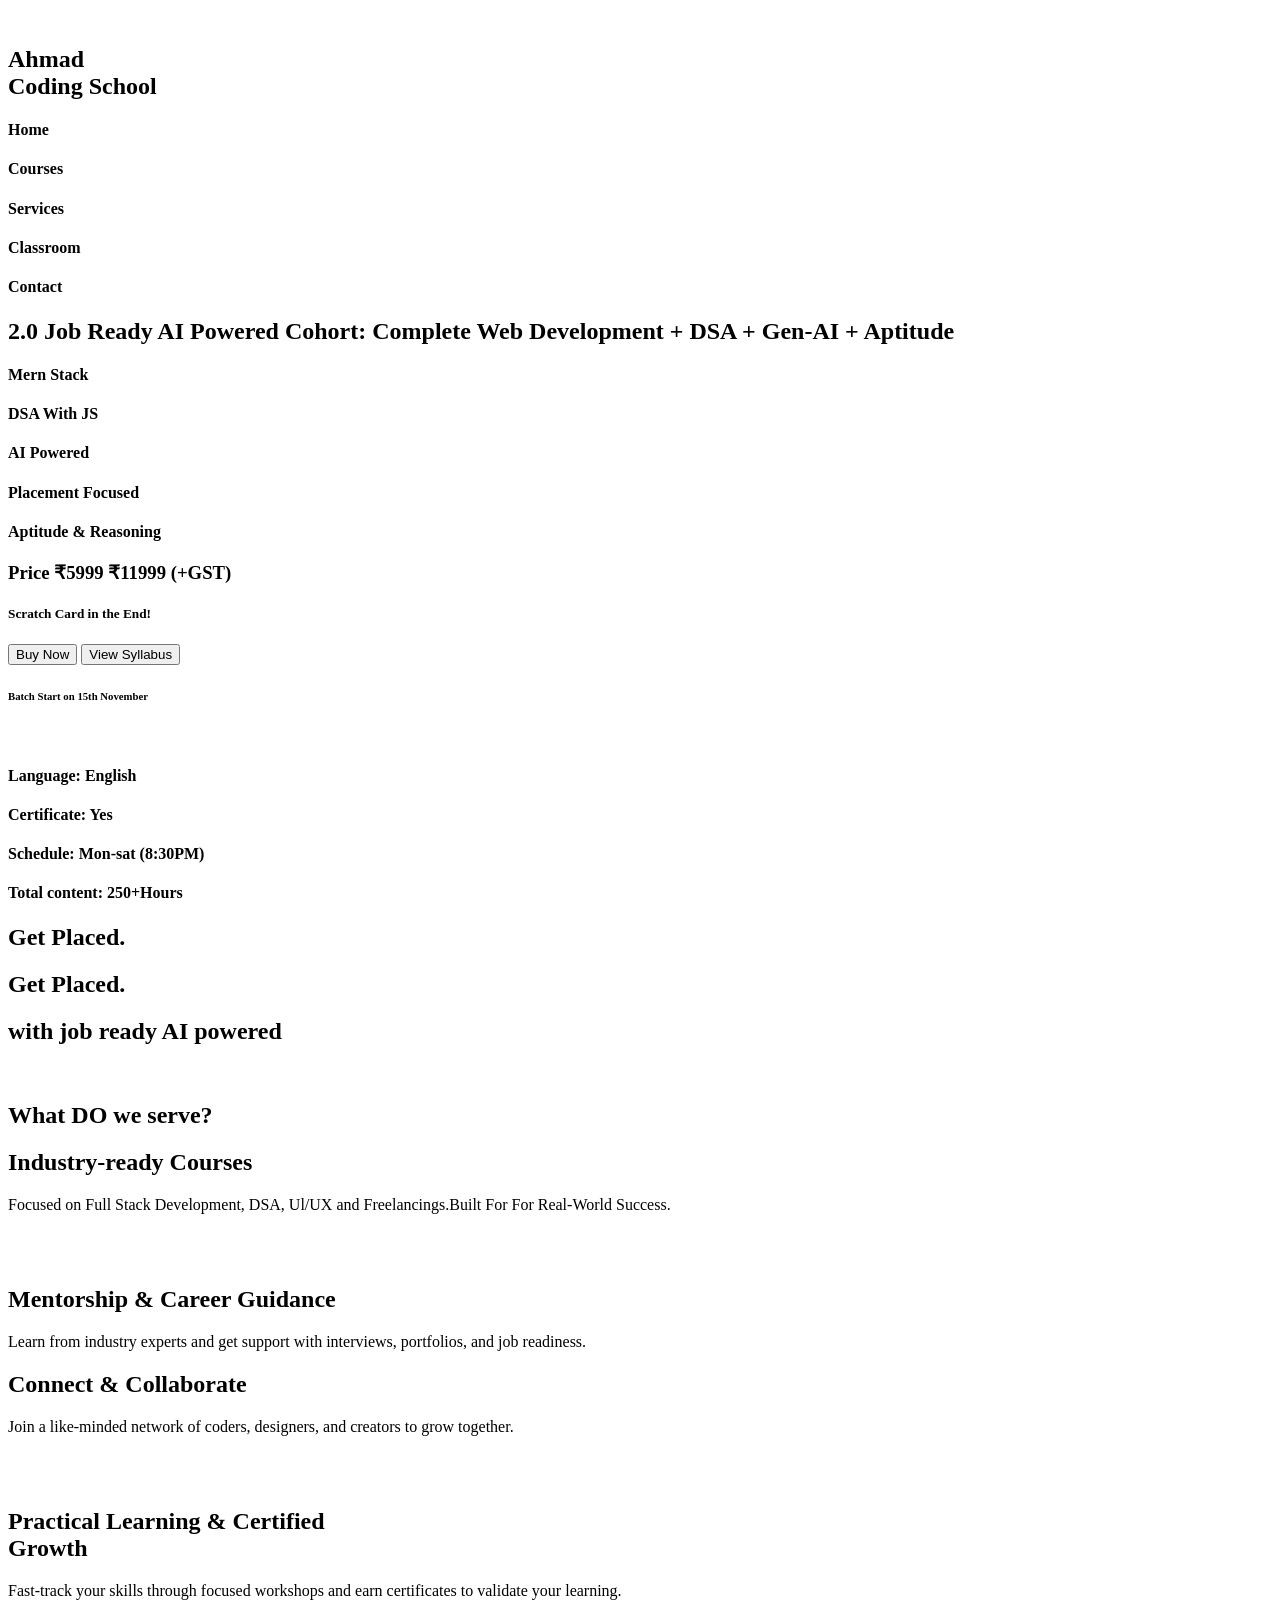
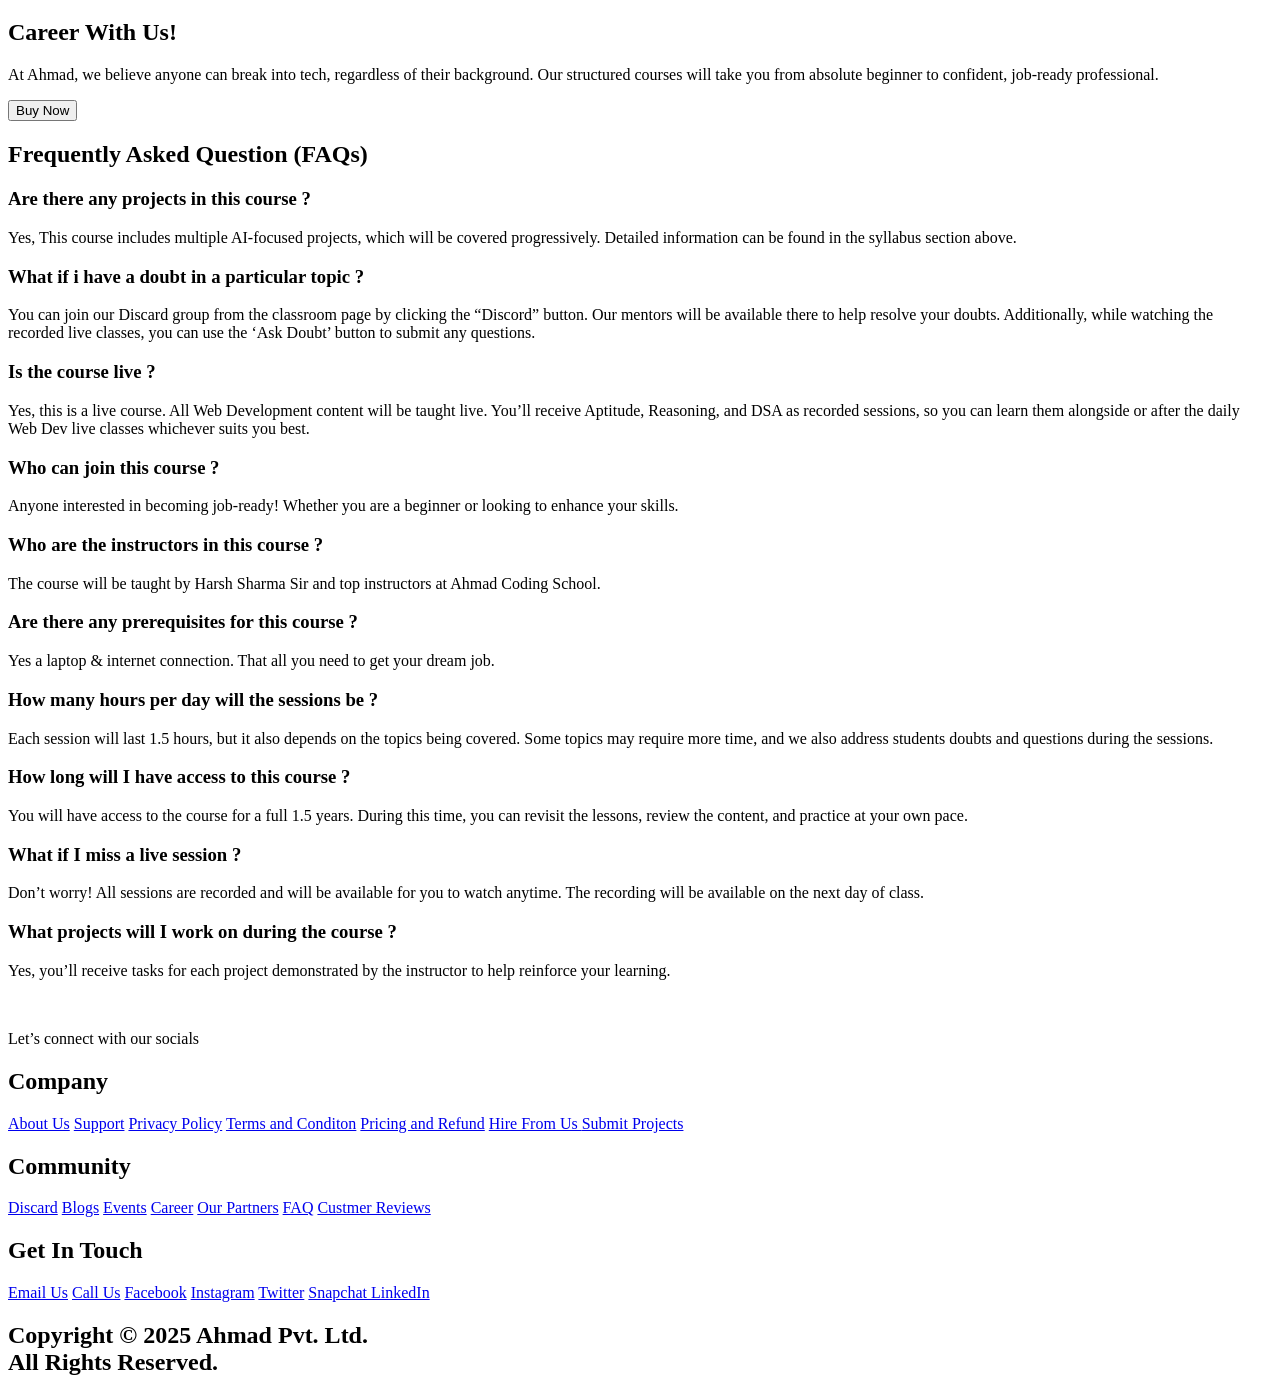
==== index.html @ 0f638e6b "Add files via upload" ====
<!DOCTYPE html>
<html lang="en">
  <head>
    <meta charset="UTF-8" />
    <meta http-equiv="X-UA-Compatible" content="IE=edge" />
    <meta name="viewport" content="width=device-width, initial-scale=1.0" />
    <link
      rel="stylesheet"
      href="https://cdnjs.cloudflare.com/ajax/libs/font-awesome/7.0.1/css/all.min.css"
      integrity="sha512-2SwdPD6INVrV/lHTZbO2nodKhrnDdJK9/kg2XD1r9uGqPo1cUbujc+IYdlYdEErWNu69gVcYgdxlmVmzTWnetw=="
      crossorigin="anonymous"
      referrerpolicy="no-referrer" />
    <link rel="stylesheet" href="coding.css" />
    <title>Ahmad Coding School</title>
  </head>
  <body>
    <nav class="nav">
      <div class="nav1">
        <img src="./logo/logo-1.png" alt="" />
        <h2>
          Ahmad <br />
          Coding School
        </h2>
      </div>
      <div class="nav2">
        <h4>Home</h4>
        <h4>Courses</h4>
        <h4>Services</h4>
        <h4>Classroom</h4>
        <h4>Contact</h4>
        <i class="fa-solid fa-bell"></i>
        <i class="fa-solid fa-phone"></i>
        <i class="fa-solid fa-bars"></i>
      </div>
    </nav>
    <!-- section start  -->
    <main>
      <section class="section1">
        <div class="left">
          <h1>
            2.0 Job Ready AI Powered Cohort: Complete Web Development + DSA +
            Gen-AI + Aptitude
          </h1>
          <div class="tags">
            <h4>Mern Stack</h4>
            <h4>DSA With JS</h4>
            <h4>AI Powered</h4>
            <h4>Placement Focused</h4>
            <h4>Aptitude & Reasoning</h4>
          </div>
          <h3 class="Price">
            Price <span class="green"> ₹5999</span>
            <span class="light"> ₹11999</span> (+GST)
          </h3>
          <h5>Scratch Card in the End!</h5>
          <div class="cta">
            <button class="button1">Buy Now</button>
            <button class="button2">View Syllabus</button>
          </div>
          <h6>Batch Start on <span>15th November </span></h6>
        </div>
        <div class="right">
          <div class="right-side">
            <div class="images">
              <img src="./logo/person2.jpg" alt="" />
            </div>
            <div class="right-tags">
              <h4>Language: <span>English</span></h4>
              <h4>Certificate: <span>Yes</span></h4>
              <h4>Schedule: <span>Mon-sat</span> (8:30PM)</h4>
              <h4>Total content: <span> 250+Hours </span></h4>
            </div>
          </div>
        </div>
      </section>
      <section class="section2">
        <div>
          <h1 class="bloom">Get Placed.</h1>
          <h1>Get Placed.</h1>
        </div>

        <h2>with job ready AI powered</h2>
        <img
          src="https://ik.imagekit.io/sheryians/Cohort%202.0/Group%2076(1)_G8t15l3CHb.png?updatedAt=1754552905662"
          alt="" />
      </section>

      <section class="section3">
        <div class="heading">
          <h1>What DO we serve?</h1>
        </div>

        <div class="box1">
          <div class="data">
            <h1>Industry-ready Courses</h1>
            <p>
              Focused on Full Stack Development, DSA, Ul/UX and
              Freelancings.Built For For Real-World Success.
            </p>
          </div>
          <div class="image">
            <img
              src="https://plus.unsplash.com/premium_vector-1682310664746-f934119dffd6?w=900&auto=format&fit=crop&q=60&ixlib=rb-4.1.0&ixid=M3wxMjA3fDB8MHxzZWFyY2h8MXx8Y29kZXxlbnwwfDB8MHx8fDA%3D"
              alt="" />
          </div>
        </div>
        <div class="box2">
          <div class="image">
            <img
              src="https://plus.unsplash.com/premium_vector-1682306831269-3d16a30e3966?w=900&auto=format&fit=crop&q=60&ixlib=rb-4.1.0&ixid=M3wxMjA3fDB8MHxzZWFyY2h8MXx8bWVudG9yc2hpcHxlbnwwfDB8MHx8fDA%3D"
              alt="" />
          </div>
          <div class="data">
            <h1>Mentorship & Career Guidance</h1>
            <p>
              Learn from industry experts and get support with interviews,
              portfolios, and job readiness.
            </p>
          </div>
        </div>
        <div class="box3">
          <div class="data">
            <h1>Connect & Collaborate</h1>
            <p>
              Join a like-minded network of coders, designers, and creators to
              grow together.
            </p>
          </div>
          <div class="image">
            <img
              src="https://plus.unsplash.com/premium_vector-1717082060641-5d649cb834aa?w=900&auto=format&fit=crop&q=60&ixlib=rb-4.1.0&ixid=M3wxMjA3fDB8MHxzZWFyY2h8OXx8Y29sbGFib3JhdGV8ZW58MHwwfDB8fHww"
              alt="" />
          </div>
        </div>
        <div class="box4">
          <div class="image">
            <img
              src="https://plus.unsplash.com/premium_vector-1682308752501-1ebeac94d735?w=900&auto=format&fit=crop&q=60&ixlib=rb-4.1.0&ixid=M3wxMjA3fDB8MHxzZWFyY2h8OXx8c3VjY2Vzc3xlbnwwfDB8MHx8fDA%3D"
              alt="" />
          </div>
          <div class="data">
            <h1>
              Practical Learning & Certified <br />
              Growth
            </h1>
            <p>
              Fast-track your skills through focused workshops and earn
              certificates to validate your learning.
            </p>
          </div>
        </div>
      </section>

      <section class="section4">
        <div class="career">
          <h1>Career With Us!</h1>
          <p>
            At Ahmad, we believe anyone can break into tech, regardless of their
            background. Our structured courses will take you from absolute
            beginner to confident, job-ready professional.
          </p>
          <button>Buy Now</button>
        </div>
      </section>

      <section class="section5">
        <div class="text">
          <h1>Frequently Asked Question (FAQs)</h1>
        </div>
        <div class="faqs">
          <div class="faqs-ques">
            <h3>Are there any projects in this course ?</h3>
            <p>
              Yes, This course includes multiple AI-focused projects, which will
              be covered progressively. Detailed information can be found in the
              syllabus section above.
            </p>
          </div>
          <div class="faqs-ques">
            <h3>What if i have a doubt in a particular topic ?</h3>
            <p>
              You can join our Discard group from the classroom page by clicking
              the “Discord” button. Our mentors will be available there to help
              resolve your doubts. Additionally, while watching the recorded
              live classes, you can use the ‘Ask Doubt’ button to submit any
              questions.
            </p>
          </div>
          <div class="faqs-ques">
            <h3>Is the course live ?</h3>
            <p>
              Yes, this is a live course. All Web Development content will be
              taught live. You’ll receive Aptitude, Reasoning, and DSA as
              recorded sessions, so you can learn them alongside or after the
              daily Web Dev live classes whichever suits you best.
            </p>
          </div>
          <div class="faqs-ques">
            <h3>Who can join this course ?</h3>
            <p>
              Anyone interested in becoming job-ready! Whether you are a
              beginner or looking to enhance your skills.
            </p>
          </div>
          <div class="faqs-ques">
            <h3>Who are the instructors in this course ?</h3>
            <p>
              The course will be taught by Harsh Sharma Sir and top instructors
              at Ahmad Coding School.
            </p>
          </div>
          <div class="faqs-ques">
            <h3>Are there any prerequisites for this course ?</h3>
            <p>
              Yes a laptop & internet connection. That all you need to get your
              dream job.
            </p>
          </div>
          <div class="faqs-ques">
            <h3>How many hours per day will the sessions be ?</h3>
            <p>
              Each session will last 1.5 hours, but it also depends on the
              topics being covered. Some topics may require more time, and we
              also address students doubts and questions during the sessions.
            </p>
          </div>
          <div class="faqs-ques">
            <h3>How long will I have access to this course ?</h3>
            <p>
              You will have access to the course for a full 1.5 years. During
              this time, you can revisit the lessons, review the content, and
              practice at your own pace.
            </p>
          </div>
          <div class="faqs-ques">
            <h3>What if I miss a live session ?</h3>
            <p>
              Don’t worry! All sessions are recorded and will be available for
              you to watch anytime. The recording will be available on the next
              day of class.
            </p>
          </div>
          <div class="faqs-ques">
            <h3>What projects will I work on during the course ?</h3>
            <p>
              Yes, you’ll receive tasks for each project demonstrated by the
              instructor to help reinforce your learning.
            </p>
          </div>
        </div>
      </section>
      <section class="footer">
        <div class="top">
          <div class="footer-section">
            <img src="./logo/logo-1.png" alt="" />
            <p>Let’s connect with our socials</p>
            <div class="socials">
              <a href="https://www.instagram.com/its_ahmad0777/?hl=en">
                <i class="fa-brands fa-instagram"></i>
              </a>
              <a href="https://www.instagram.com/its_ahmad0777/?hl=en">
                <i class="fa-brands fa-twitter"></i>
              </a>
              <a href="https://www.instagram.com/its_ahmad0777/?hl=en">
                <i class="fa-brands fa-facebook"></i>
              </a>
              <a href="https://www.instagram.com/its_ahmad0777/?hl=en">
                <i class="fa-brands fa-snapchat"></i>
              </a>
              <a href="https://www.instagram.com/its_ahmad0777/?hl=en">
                <i class="fa-brands fa-linkedin"></i>
              </a>
            </div>
          </div>
          <div class="footer-section">
            <h2>Company</h2>
            <div class="options">
              <a href="#">About Us</a>
              <a href="#">Support</a>
              <a href="#">Privacy Policy</a>
              <a href="#">Terms and Conditon</a>
              <a href="#">Pricing and Refund</a>
              <a href="#">Hire From Us </a>
              <a href="#">Submit Projects</a>
            </div>
          </div>
          <div class="footer-section">
            <h2>Community</h2>
            <div class="options">
              <a href="#">Discard</a>
              <a href="#">Blogs</a>
              <a href="#">Events</a>
              <a href="#">Career</a>
              <a href="#">Our Partners</a>
              <a href="#">FAQ</a>
              <a href="#">Custmer Reviews</a>
            </div>
          </div>
          <div class="footer-section">
            <h2>Get In Touch</h2>
            <div class="options">
              <a href="#">Email Us</a>
              <a href="#">Call Us</a>
              <a href="#">Facebook</a>
              <a href="#">Instagram</a>
              <a href="#">Twitter</a>
              <a href="#">Snapchat </a>
              <a href="#">LinkedIn</a>
            </div>
          </div>
        </div>
        <div class="bottom">
          <h2>
            Copyright © 2025 Ahmad Pvt. Ltd.
            <br />
            All Rights Reserved.
          </h2>
        </div>
      </section>
    </main>
  </body>
</html>
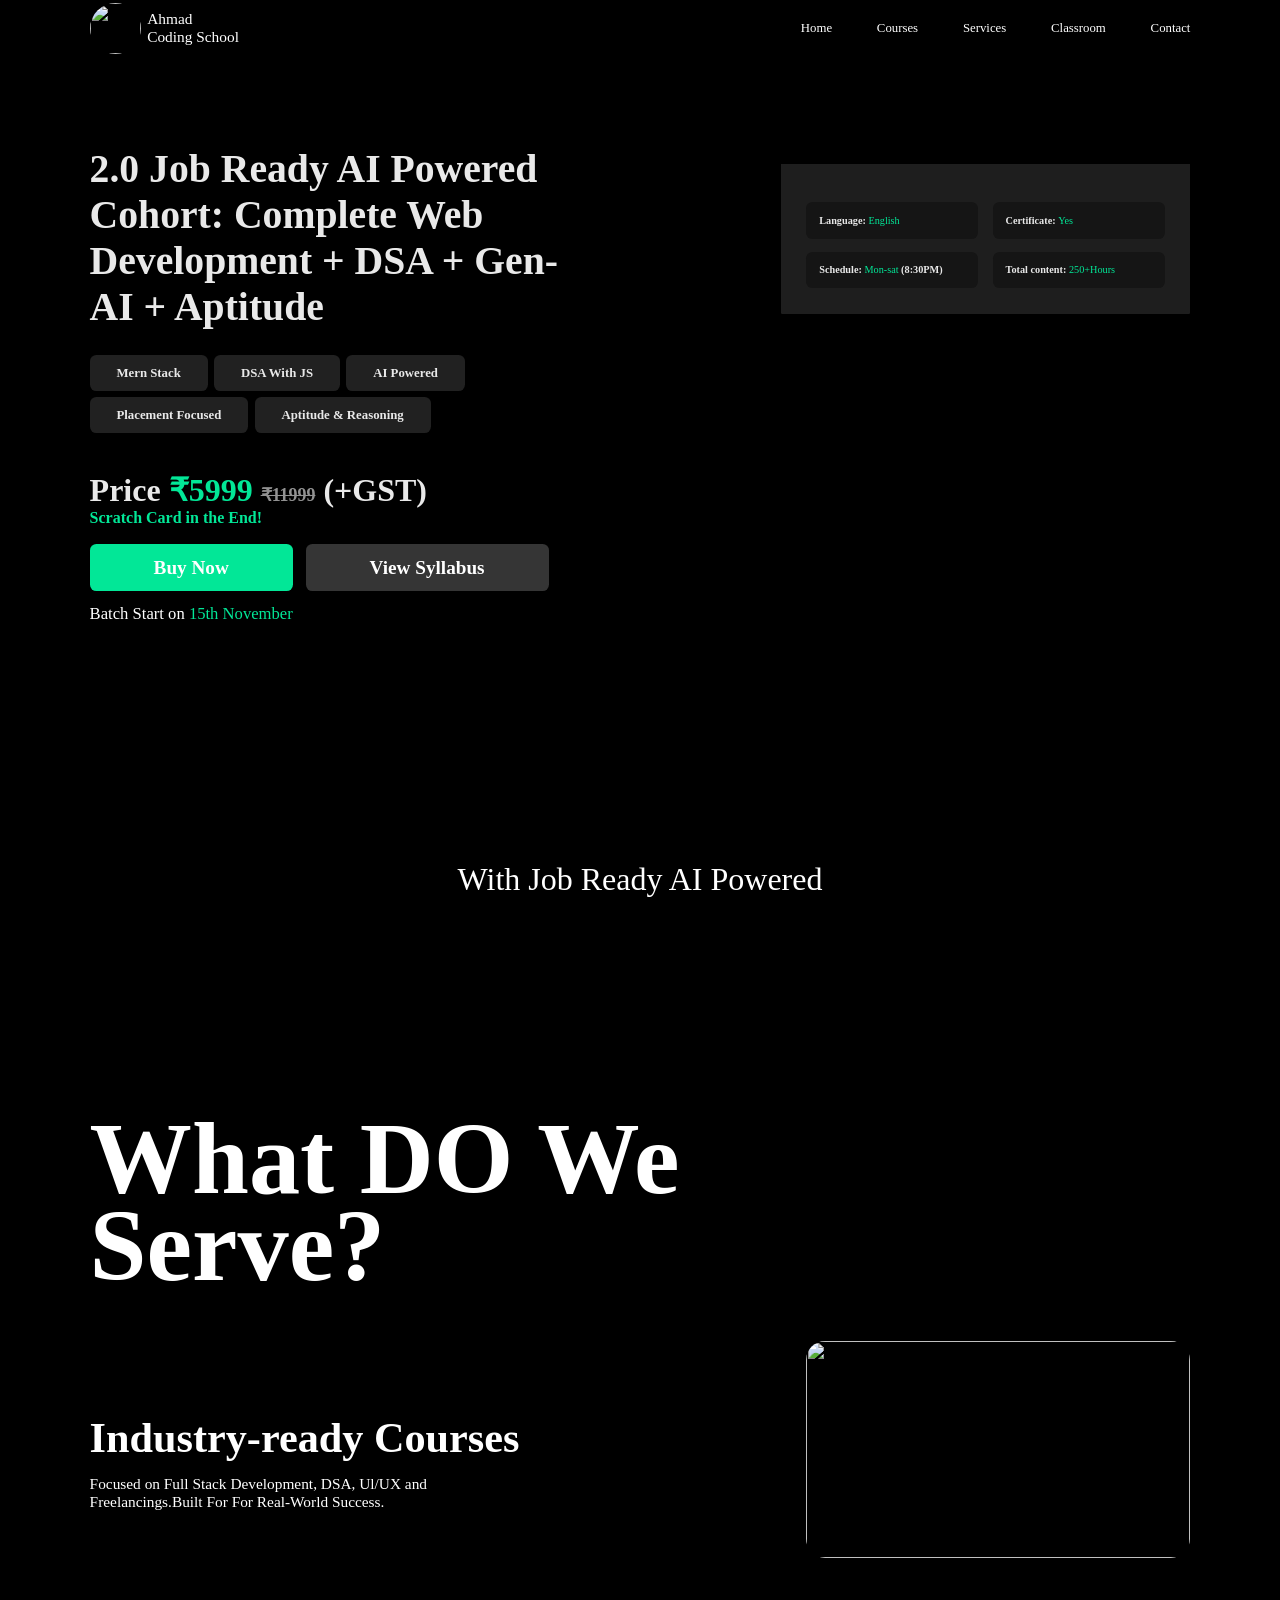
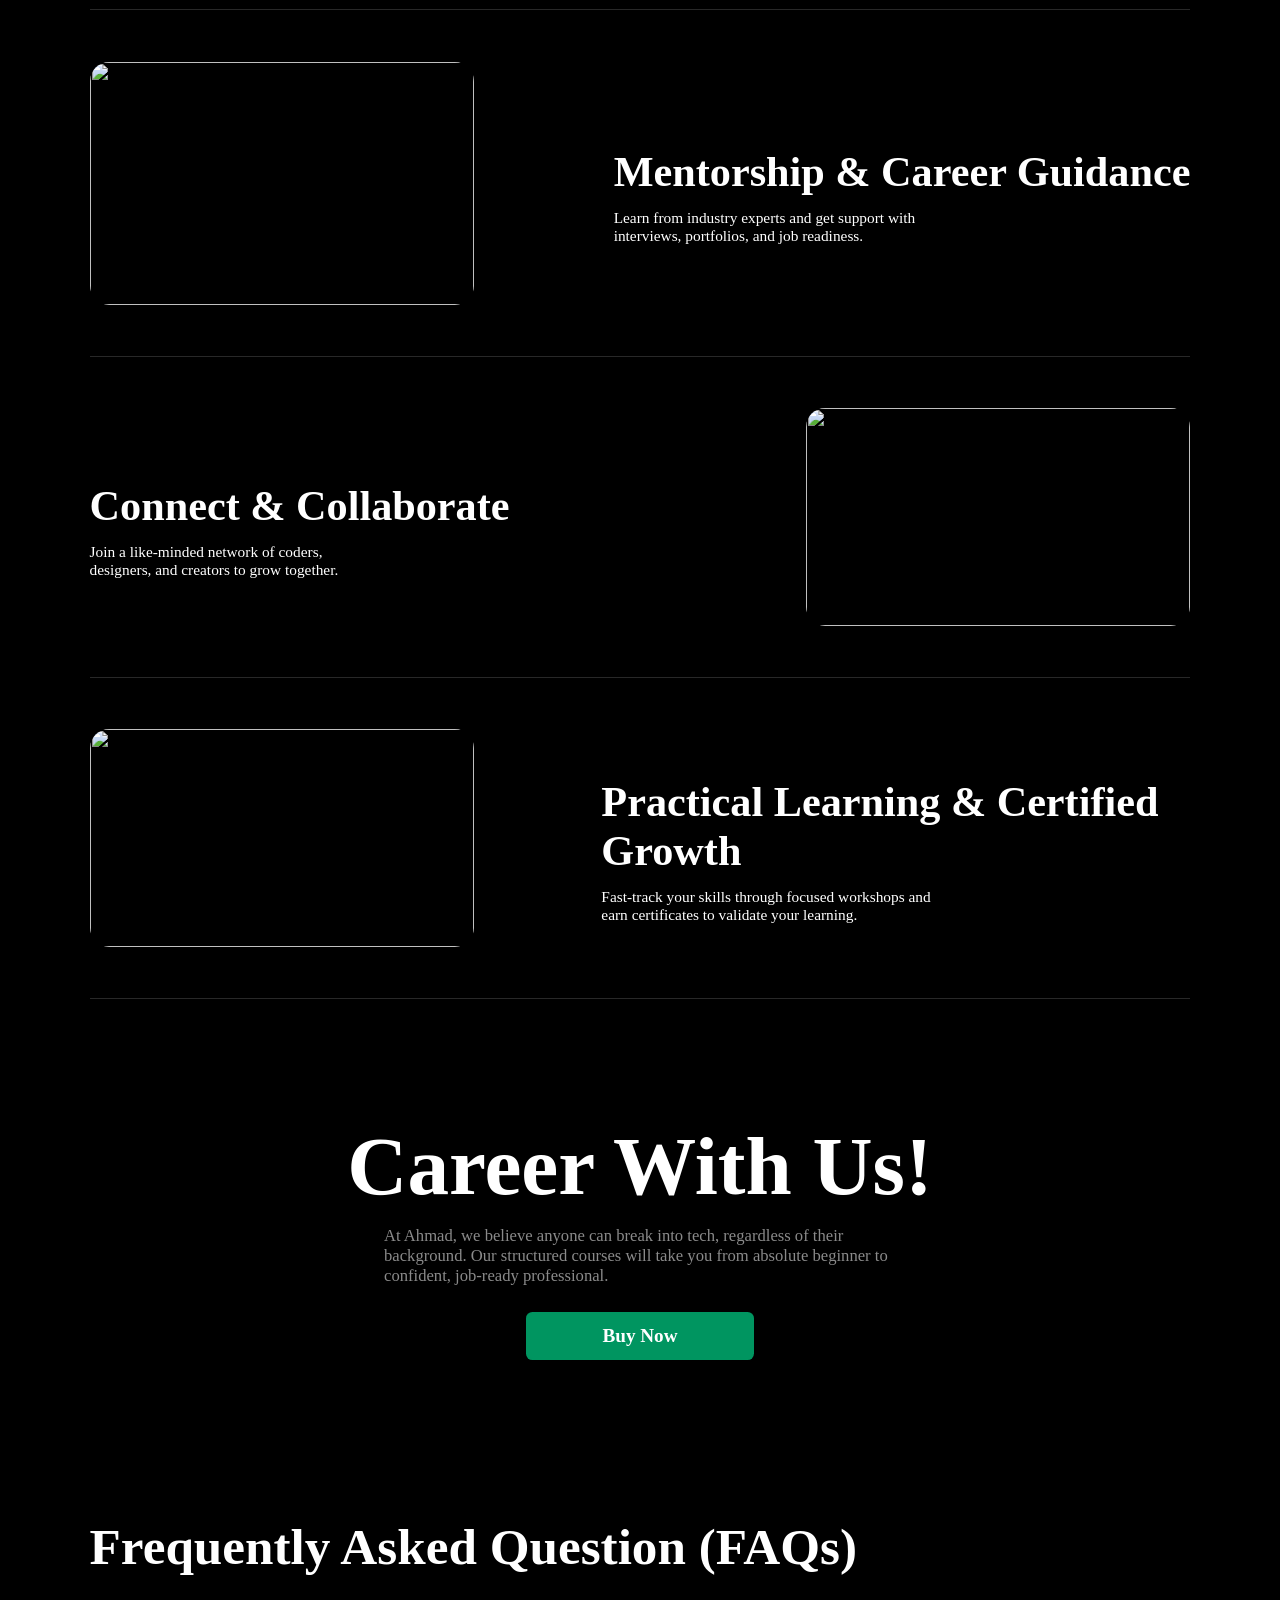
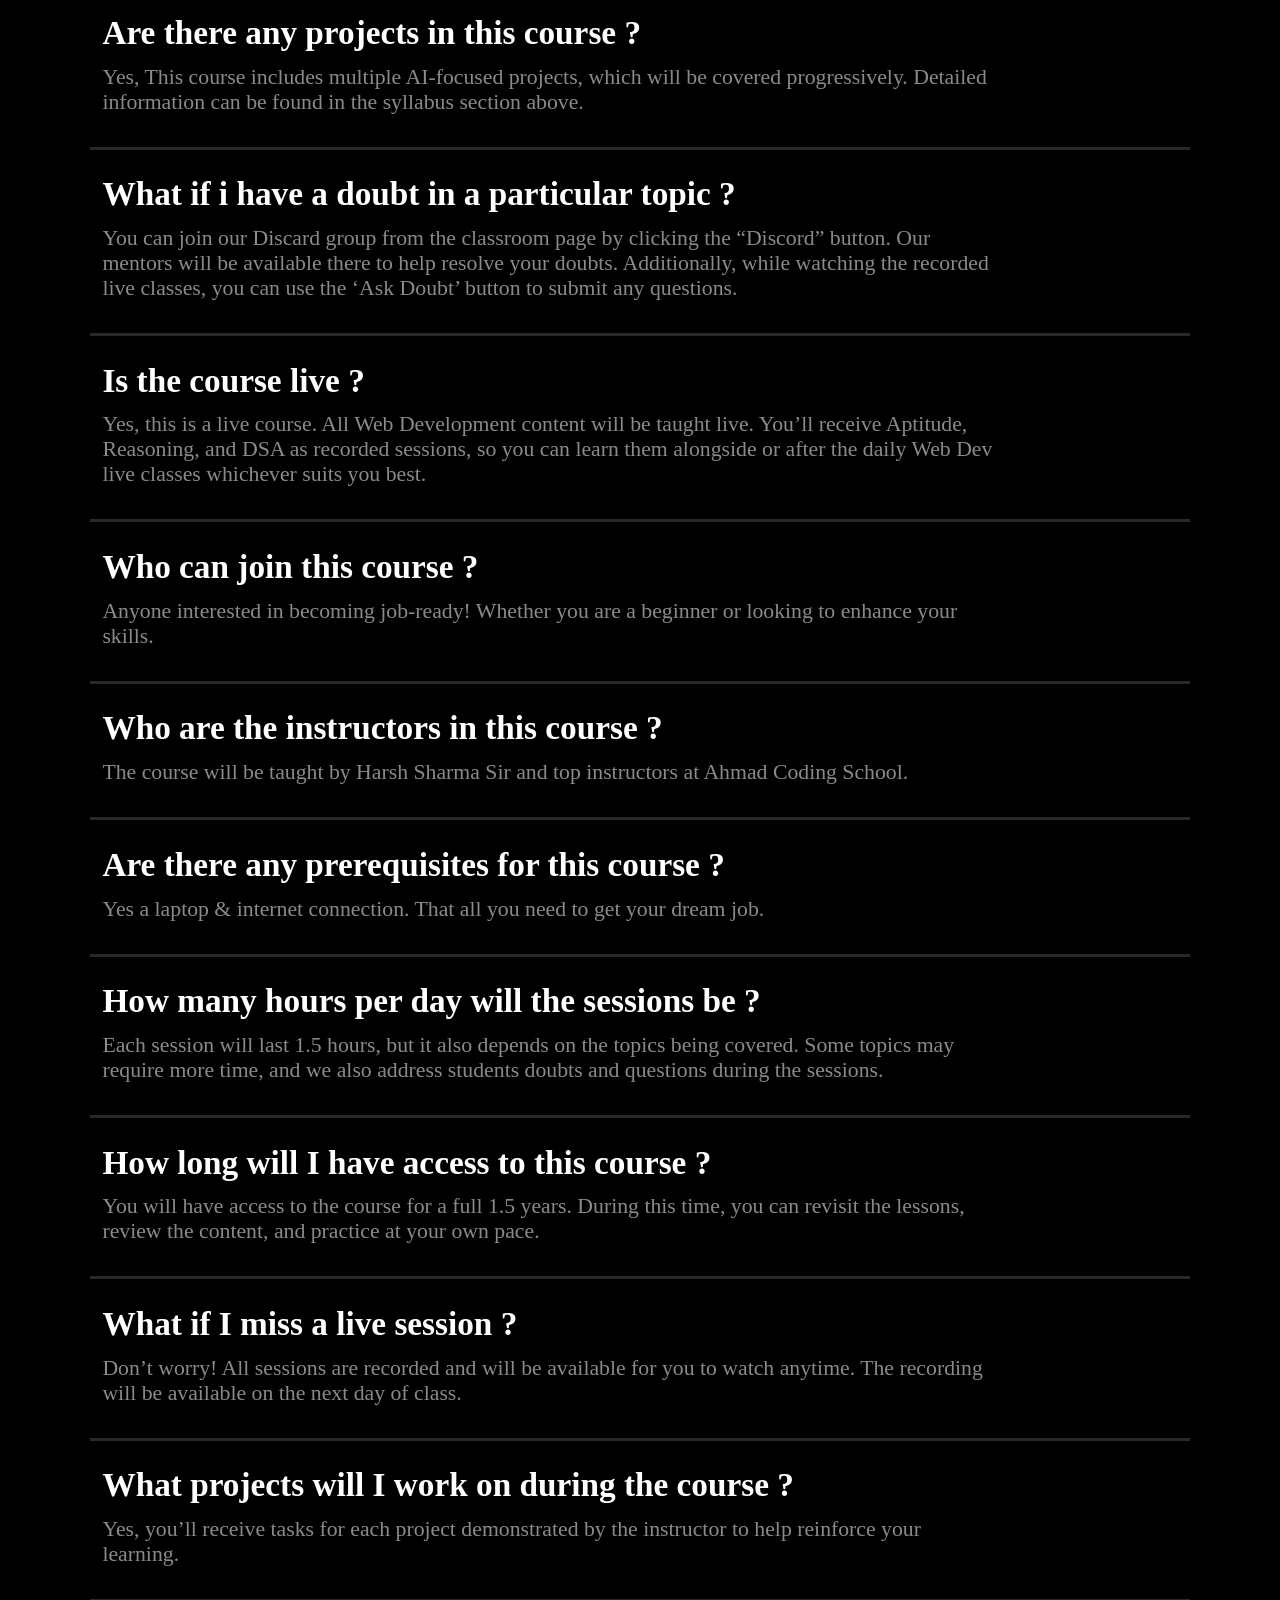
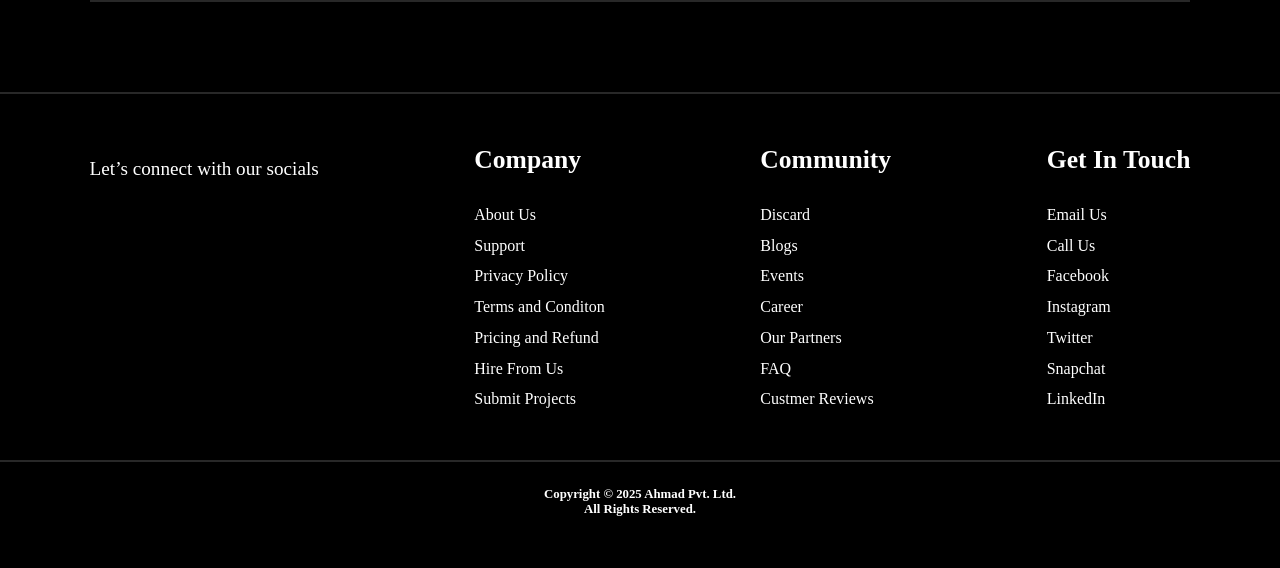
==== commit d581316c: "Add files via upload" ====
--- a/index.html
+++ b/index.html
@@ -10,7 +10,7 @@
       integrity="sha512-2SwdPD6INVrV/lHTZbO2nodKhrnDdJK9/kg2XD1r9uGqPo1cUbujc+IYdlYdEErWNu69gVcYgdxlmVmzTWnetw=="
       crossorigin="anonymous"
       referrerpolicy="no-referrer" />
-    <link rel="stylesheet" href="coding.css" />
+    <link rel="stylesheet" href="style.css" />
     <title>Ahmad Coding School</title>
   </head>
   <body>
--- a/style.css
+++ b/style.css
@@ -0,0 +1,781 @@
+@import url(https://db.onlinewebfonts.com/c/38d41072aa88a50711d4d50dd0d50f6b?family=Neue+Machina+Regular);
+@import url(https://db.onlinewebfonts.com/c/2bf16335573007d828f4197c2b884c04?family=Satoshi);
+
+* {
+  margin: 0;
+  padding: 0;
+  box-sizing: border-box;
+  color: white;
+}
+html,
+body {
+  height: 100%;
+  width: 100%;
+}
+body {
+  background-color: black;
+}
+nav {
+  display: flex;
+  align-items: center;
+  justify-content: space-between;
+  background-color: transparent;
+  padding: 0.2vw 7vw;
+  cursor: pointer;
+  width: 100%;
+}
+.nav1 {
+  display: flex;
+  align-items: center;
+  gap: 0.5vw;
+}
+.nav1 img {
+  width: 4vw;
+  height: 4vw;
+  border-radius: 50%;
+}
+.nav1 h2 {
+  font-size: 1.2vw;
+  font-weight: 400;
+  font-family: "Neue Machina Regular";
+}
+
+.nav2 {
+  display: flex;
+  align-items: center;
+  gap: 3.5vw;
+}
+.nav2 h4 {
+  font-size: 1vw;
+  font-weight: 100;
+  font-family: "Neue Machina Regular";
+}
+
+.nav2 i {
+  display: none;
+}
+@media (max-width: 600px) {
+  nav {
+    padding: 2vw 6vw;
+  }
+  .nav1 img {
+    height: 6vw;
+    width: 6vw;
+  }
+  .nav1 h2 {
+    font-size: 2.3vw;
+  }
+
+  .nav2 h4 {
+    display: none;
+  }
+  .nav2 i {
+    display: block;
+  }
+}
+
+/* section  start  */
+
+.section1 {
+  display: flex;
+  align-items: self-start;
+  justify-content: space-between;
+  font-family: serif;
+  padding: 7vw 7vw;
+  cursor: pointer;
+}
+.section1 .left {
+  width: 43%;
+}
+.section1 .left h1 {
+  font-size: 3.1vw;
+  font-weight: bold;
+  color: #e9e9e9;
+  font-family: "Satoshi";
+}
+.section1 .left .tags {
+  display: flex;
+  align-items: center;
+  gap: 0.5vw;
+  flex-wrap: wrap;
+  margin-top: 2vw;
+  margin-bottom: 3vw;
+}
+.section1 .left .tags h4 {
+  background-color: #212121;
+  padding: 0.8vw 2.1vw;
+  border-radius: 0.5vw;
+  color: #e9e9e9;
+  font-size: 1vw;
+  font-weight: 600;
+  font-family: "Satoshi";
+}
+.left .Price {
+  font-size: 2.5vw;
+  font-weight: bold;
+  font-family: "Satoshi";
+  color: #e9e9e9;
+}
+.left .Price .green {
+  color: #02e797;
+}
+.left .Price .light {
+  font-size: 1.4vw;
+  color: #929292;
+  text-decoration: line-through;
+}
+.left h5 {
+  font-family: "Satoshi";
+  font-size: 1.25vw;
+  color: #02e797;
+  margin-bottom: 1.3vw;
+}
+.left .buttons {
+  margin-bottom: 1vw;
+}
+.section1 .left .cta {
+  display: flex;
+  align-items: center;
+  gap: 1vw;
+  margin-bottom: 1vw;
+}
+.left .button1 {
+  background-color: #02e797;
+  padding: 1vw 5vw;
+  font-size: 1.5vw;
+  font-weight: bold;
+  font-family: "Satoshi";
+  border-radius: 0.5vw;
+  border: none;
+}
+.left .button2 {
+  background-color: #353535;
+  padding: 1vw 5vw;
+  font-size: 1.5vw;
+  font-weight: bold;
+  font-family: "Satoshi";
+  border-radius: 0.5vw;
+  border: none;
+}
+.left h6 {
+  font-size: 1.3vw;
+  font-family: "Satoshi";
+  font-weight: 400;
+}
+.left h6 span {
+  color: #02e797;
+}
+
+/* right section start  */
+
+.section1 .right .right-side {
+  width: 32vw;
+  border-radius: 0.1vw;
+  overflow: hidden;
+}
+.section1 .right .images {
+  width: 100%;
+}
+.section1 .right .images img {
+  width: 100%;
+  object-fit: cover;
+  background-position: center;
+  background-size: cover;
+}
+.section1 .right-side .right-tags {
+  display: flex;
+  align-items: center;
+  justify-content: space-between;
+  flex-wrap: wrap;
+  background-color: #1e1e1e;
+  padding: 2vw;
+  padding-top: 3vw;
+  gap: 1vw;
+}
+.right-side .right-tags h4 {
+  background-color: #151515;
+  padding-top: 1vw;
+  padding-bottom: 1vw;
+  padding-left: 1vw;
+  padding-right: 7vw;
+  white-space: nowrap;
+  border-radius: 0.5vw;
+  color: #e9e9e9;
+  font-size: 0.8vw;
+  font-weight: 600;
+  font-family: "Satoshi";
+  width: 48%;
+}
+.right-tags h4 span {
+  color: #02e797;
+  font-size: 0.8vw;
+  font-weight: 400;
+  font-family: "Satoshi";
+}
+@media (max-width: 1200px) {
+  .section1 .left h1 {
+    font-size: 4vw;
+  }
+}
+@media (max-width: 800px) {
+  .section1 .left h1 {
+    font-size: 4vw;
+  }
+}
+@media (max-width: 600px) {
+  .section1 {
+    padding: 12vw 7vw;
+    flex-direction: column-reverse;
+  }
+  .section1 .left {
+    width: 100%;
+    padding-top: 4vw;
+  }
+
+  .section1 .left h1 {
+    font-size: 4vw;
+  }
+  .section1 .left .tags {
+    display: flex;
+    align-items: center;
+    gap: 0.9vw;
+  }
+
+  .section1 .left .tags h4 {
+    padding: 0.8vw 2.1vw;
+    border-radius: 0.5vw;
+    font-size: 3vw;
+    font-weight: 600;
+  }
+  .left .Price {
+    font-size: 4vw;
+  }
+  .left .Price .light {
+    font-size: 3vw;
+  }
+  .left h5 {
+    font-size: 2.7vw;
+  }
+  .section1 .left .cta {
+    display: flex;
+    align-items: center;
+    justify-content: space-between;
+    gap: 2vw;
+  }
+
+  .left .button1 {
+    font-size: 4vw;
+    width: 50%;
+  }
+  .left .button2 {
+    font-size: 4vw;
+    width: 50%;
+  }
+  .left h6 {
+    font-size: 2vw;
+  }
+  .section1 .right .right-side {
+    width: 100%;
+    border-radius: 0.1vw;
+    overflow: hidden;
+  }
+  .right-side .right-tags h4 {
+    font-size: 2vw;
+  }
+  .right-tags h4 span {
+    font-size: 2vw;
+  }
+  .section2 h1 {
+    white-space: nowrap;
+    font-size: 12vw !important;
+  }
+  .section2 h1.bloom {
+    position: absolute;
+    filter: blur(100px) saturate(1);
+  }
+  .section2 h2 {
+    text-align: center;
+    font-size: 3vw !important;
+  }
+  .section3 {
+    padding: 7vw 7vw;
+  }
+  .section3 .heading h1 {
+    font-size: 11vw !important;
+    line-height: 11.5vw !important;
+    width: 100% !important;
+  }
+  .section3 .box1 {
+    display: flex;
+    flex-direction: column-reverse;
+  }
+  .box1 .data {
+    width: 100%;
+  }
+
+  .box1 .data h1 {
+    font-size: 6vw !important;
+  }
+  .box1 .data p {
+    font-size: 2.5vw !important;
+    width: 100% !important;
+  }
+
+  .section3 .box2 .image {
+    width: 100%;
+    height: 100%;
+    border-radius: none;
+  }
+
+  .box2 .data {
+    width: 100%;
+  }
+  .box2 .data h1 {
+    font-size: 6vw !important;
+  }
+  .box2 .data p {
+    font-size: 2.5vw !important;
+    width: 100% !important;
+  }
+
+  .section3 .box3 .image {
+    width: 100%;
+    height: 100%;
+    border-radius: none;
+  }
+
+  .box3 .data {
+    width: 100%;
+  }
+
+  .box3 .data h1 {
+    font-size: 6vw !important;
+  }
+  .box3 .data p {
+    font-size: 2.5vw !important;
+    width: 100% !important;
+  }
+
+  .section3 .box4 .image {
+    width: 100%;
+    height: 100%;
+    border-radius: none;
+  }
+
+  .box4 .data {
+    width: 100%;
+  }
+  .box4 .data h1 {
+    font-size: 6vw !important;
+  }
+  .box4 .data p {
+    font-size: 2.2vw !important;
+    width: 100% !important;
+  }
+
+  .section3 .box1 .image {
+    width: 100%;
+    height: 100%;
+    border-radius: none;
+  }
+  .section3 .box2 {
+    display: flex;
+    flex-direction: column;
+  }
+  .section3 .box3 {
+    display: flex;
+    flex-direction: column-reverse;
+  }
+
+  .section3 .box4 {
+    display: flex;
+    flex-direction: column;
+  }
+  .section4 {
+    padding: 7vw 7vw;
+  }
+  .section4 .career h1 {
+    font-size: 10vw !important;
+    width: 100% !important;
+  }
+  .section4 .career p {
+    font-size: 3vw !important;
+    width: 100% !important;
+  }
+  .section4 .career button {
+    font-size: 5vw !important;
+    width: 100% !important;
+  }
+  .section5 .text h1 {
+    font-size: 7vw !important;
+  }
+  .faqs .faqs-ques h3 {
+    font-size: 4vw !important;
+  }
+  .faqs .faqs-ques p {
+    font-size: 3vw !important;
+    width: 100% !important;
+  }
+  .footer .top {
+    display: flex;
+    flex-direction: column;
+  }
+  .footer-section img {
+  width: 8vw !important;
+
+}
+.footer-section p {
+  font-size: 2.5vw !important;
+ 
+}
+.footer-section .socials i {
+  font-size: 2.5vw !important; 
+  margin-bottom: 4vw !important;
+}
+.footer-section h2 {
+  font-size: 3.5vw !important;
+}
+ 
+}
+
+/* section 2 staert */
+.section2 {
+  display: flex;
+  align-items: center;
+  justify-content: center;
+  flex-direction: column;
+}
+
+.section2 h1 {
+  font-size: 10vw;
+  font-weight: bold;
+  font-family: "Satoshi";
+  background-image: url(https://ik.imagekit.io/sheryians/Aptitude%20&%20Reasoning/mask%20Large_ZB4lGN8hWZ.png);
+  background-size: cover;
+  background-clip: text;
+  color: transparent;
+  position: relative;
+}
+.section2 h1.bloom {
+  position: absolute;
+  filter: blur(100px) saturate(1);
+}
+.section2 h2 {
+  font-size: 2.5vw;
+  text-transform: capitalize;
+  font-weight: 300;
+  font-family: "Satoshi";
+  margin-bottom: 5vw;
+}
+.section2 img {
+  background-position: center;
+  background-size: cover;
+  width: 70%;
+}
+/* section3 start  */
+
+.section3 {
+  width: 100%;
+  margin-top: 5vw;
+  padding: 7vw 7vw;
+}
+.section3 .heading h1 {
+  width: 65%;
+  line-height: 6.8vw;
+  font-size: 8vw;
+  font-weight: bold;
+  font-family: "Satoshi";
+  text-transform: capitalize;
+}
+.section3 .box1 {
+  display: flex;
+  align-items: center;
+  justify-content: space-between;
+  gap: 1rem;
+  border-bottom: 1px solid rgba(255, 255, 255, 0.1568627451);
+  padding: 4vw 0;
+  width: 100%;
+}
+.box1 .data {
+  margin-top: 2vw;
+}
+.box1 .data h1 {
+  font-size: 3.3vw;
+  font-family: "Satoshi";
+  font-weight: 600;
+  margin-bottom: 1vw;
+}
+.box1 .data p {
+  font-family: "Satoshi";
+  font-size: 1.2vw;
+  font-weight: 400;
+  width: 60%;
+}
+
+.box1 .image {
+  width: 30vw;
+  height: 17vw;
+  border-radius: 1.5vw;
+  overflow: hidden;
+}
+
+.box1 img {
+  width: 100%;
+  height: 100%;
+  object-fit: cover;
+  background-position: center;
+  background-size: cover;
+}
+.section3 .box2 {
+  display: flex;
+  align-items: center;
+  justify-content: space-between;
+  gap: 1rem;
+  border-bottom: 1px solid rgba(255, 255, 255, 0.1568627451);
+  padding: 4vw 0;
+  width: 100%;
+}
+.box2 .data {
+  margin-top: 2vw;
+}
+.box2 .data h1 {
+  font-size: 3.3vw;
+  font-family: "Satoshi";
+  font-weight: 600;
+  margin-bottom: 1vw;
+}
+.box2 .data p {
+  font-family: "Satoshi";
+  font-size: 1.2vw;
+  font-weight: 400;
+  width: 60%;
+}
+
+.box2 .image {
+  width: 30vw;
+  height: 19vw;
+  border-radius: 1.5vw;
+  overflow: hidden;
+}
+
+.box2 img {
+  width: 100%;
+  height: 100%;
+  object-fit: cover;
+  background-position: center;
+  background-size: cover;
+}
+.section3 .box3 {
+  display: flex;
+  align-items: center;
+  justify-content: space-between;
+  gap: 1rem;
+  border-bottom: 1px solid rgba(255, 255, 255, 0.1568627451);
+  padding: 4vw 0;
+  width: 100%;
+}
+.box3 .data {
+  margin-top: 2vw;
+}
+.box3 .data h1 {
+  font-size: 3.3vw;
+  font-family: "Satoshi";
+  font-weight: 600;
+  margin-bottom: 1vw;
+}
+.box3 .data p {
+  font-family: "Satoshi";
+  font-size: 1.2vw;
+  font-weight: 400;
+  width: 60%;
+}
+
+.box3 .image {
+  width: 30vw;
+  height: 17vw;
+  border-radius: 1.5vw;
+  overflow: hidden;
+}
+
+.box3 img {
+  width: 100%;
+  height: 100%;
+  object-fit: cover;
+  background-position: center;
+  background-size: cover;
+}
+.section3 .box4 {
+  display: flex;
+  align-items: center;
+  justify-content: space-between;
+  gap: 1rem;
+  border-bottom: 1px solid rgba(255, 255, 255, 0.1568627451);
+  padding: 4vw 0;
+  width: 100%;
+}
+.box4 .data {
+  margin-top: 2vw;
+}
+.box4 .data h1 {
+  font-size: 3.3vw;
+  font-family: "Satoshi";
+  font-weight: 600;
+  margin-bottom: 1vw;
+}
+.box4 .data p {
+  font-family: "Satoshi";
+  font-size: 1.2vw;
+  font-weight: 400;
+  width: 60%;
+}
+
+.box4 .image {
+  width: 30vw;
+  height: 17vw;
+  border-radius: 1.5vw;
+  overflow: hidden;
+}
+
+.box4 img {
+  width: 100%;
+  height: 100%;
+  object-fit: cover;
+  background-position: center;
+  background-size: cover;
+}
+/* section 3 end  */
+
+/* section 4 start  */
+
+.section4 .career {
+  height: 300px;
+  display: flex;
+  flex-direction: column;
+  align-items: center;
+  justify-content: center;
+}
+.section4 .career h1 {
+  font-size: 6.5vw;
+  font-weight: bold;
+  font-family: "Satoshi";
+  margin-bottom: 1vw;
+}
+.section4 .career p {
+  font-size: 1.3vw;
+  font-weight: 400;
+  font-family: "Satoshi";
+  width: 40%;
+  color: #8a8a8a;
+  margin-bottom: 2vw;
+}
+.career button {
+  background-color: #009560;
+  padding: 1vw 6vw;
+  font-size: 1.5vw;
+  font-weight: bold;
+  font-family: "Satoshi";
+  border-radius: 0.5vw;
+  border: none;
+  cursor: pointer;
+}
+/* section 4 end  */
+
+/* section 5 start  */
+.section5 {
+  margin-top: 5vw;
+  padding: 5vw 7vw;
+}
+.section5 .text h1 {
+  font-size: 4vw;
+  font-weight: bold;
+  font-family: "Satoshi";
+}
+.section5 .faqs {
+  padding-top: 3vw;
+}
+.section5 .faqs .faqs-ques {
+  margin-bottom: 2vw;
+  padding: 0 1vw;
+  padding-bottom: 2rem;
+  border-bottom: 3px solid rgba(255, 255, 255, 0.1568627451);
+}
+.faqs .faqs-ques h3 {
+  font-size: 2.6vw;
+  font-weight: 900;
+  font-family: "Satoshi";
+  margin-bottom: 1vw;
+}
+
+.faqs .faqs-ques p {
+  font-size: 1.7vw;
+  font-weight: 400;
+  font-family: "Satoshi";
+  color: #8a8a8a;
+  width: 83%;
+}
+
+/* footer start  */
+.footer {
+  padding: 4vw 7vw;
+  display: flex;
+  flex-direction: column;
+  border-top: 2px solid rgba(255, 255, 255, 0.1568627451);
+}
+.footer .top {
+  width: 100%;
+  display: flex;
+  flex-wrap: wrap;
+  gap: 1.5vw;
+  justify-content: space-between;
+  padding-bottom: 4vw;
+  position: relative;
+}
+
+.footer-section {
+  display: flex;
+  flex-direction: column;
+}
+.footer-section img {
+  width: 4vw;
+  border-radius: 50%;
+}
+.footer-section p {
+  font-size: 1.5vw;
+  font-weight: 400;
+  font-family: "Satoshi";
+  margin-top: 1vw;
+  margin-bottom: 1.3vw;
+}
+.footer-section .socials {
+  display: flex;
+  gap: 1.5vw;
+}
+.footer-section .socials i {
+  font-size: 1.4vw;
+}
+.footer-section .options {
+  display: flex;
+  flex-direction: column;
+  gap: 1vw;
+  margin-top: 0.4vw;
+}
+.footer-section h2 {
+  font-size: 2vw;
+  margin-bottom: 2vw;
+  font-family: "Satoshi";
+}
+.footer-section .options a {
+  text-decoration: none;
+  font-family: "Satoshi";
+}
+.bottom h2 {
+  margin-top: 2vw;
+  font-size: 1vw;
+  font-family: "Satoshi";
+  font-weight: 600;
+  text-align: center;
+}
+.bottom {
+  border-top: 2px solid rgba(255, 255, 255, 0.1568627451);
+  margin: 0 -7vw;
+}
